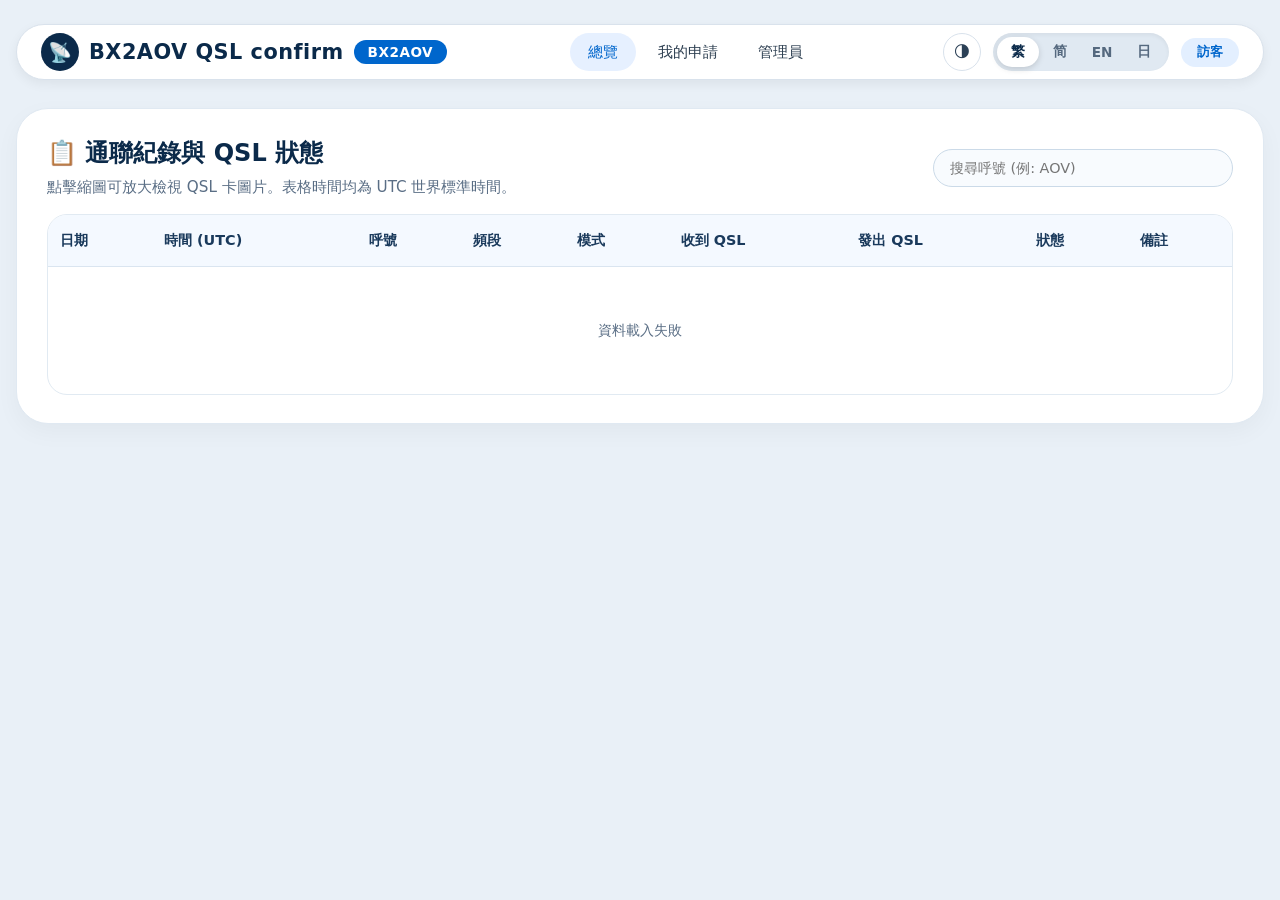
==== index.html @ c05484cc "feat(mail): 申請後自動寄確認信（Resend，可切換 Brevo） - 申請表新增 Email 欄位（必填），submit_qsl_request 新增 8 參數版本 - 新增 send-" ====
<!DOCTYPE html>
<html lang="zh-Hant">
<head>
    <meta charset="UTF-8">
    <meta name="viewport" content="width=device-width, initial-scale=1.0">
    <title>BX2AOV QSL confirm — 通聯紀錄與 QSL 卡交換狀態</title>
    <meta name="description" content="BX2AOV 的業餘無線電通聯紀錄查詢，支援呼號搜尋、QSL 卡片圖片檢視與換卡申請狀態追蹤。表格時間為 UTC。">
    <meta name="author" content="BX2AOV">
    <meta name="theme-color" content="#0b2a4a">
    <meta name="color-scheme" content="light dark">
    <meta name="format-detection" content="telephone=no">
    <link rel="canonical" href="https://bx2aov.top/">
    <link rel="icon" href="favicon.svg" type="image/svg+xml">
    <link rel="apple-touch-icon" href="favicon.svg">
    <link rel="preconnect" href="https://btcsstbtbnejuyexwbpn.supabase.co" crossorigin>
    <link rel="dns-prefetch" href="https://btcsstbtbnejuyexwbpn.supabase.co">

    <meta property="og:type" content="website">
    <meta property="og:site_name" content="BX2AOV QSL confirm">
    <meta property="og:locale" content="zh_TW">
    <meta property="og:title" content="BX2AOV QSL confirm — 通聯紀錄與 QSL 狀態">
    <meta property="og:description" content="查詢 BX2AOV 的通聯紀錄與 QSL 卡交換狀態，支援呼號搜尋與卡片圖片檢視。">
    <meta property="og:url" content="https://bx2aov.top/">
    <meta property="og:image" content="https://btcsstbtbnejuyexwbpn.supabase.co/storage/v1/object/public/qsl-images/1793273956318_21_sent.jpg">
    <meta name="twitter:card" content="summary_large_image">

    <script src="js/theme.js?v=20261101f"></script>
    <link rel="stylesheet" href="css/style.css?v=20261101f">
    <script src="js/api.js?v=20261101f" defer></script>
</head>
<body>
    <a class="skip-link" href="#main">跳到主要內容</a>
    <div class="app-container">
        <header class="header-bar">
            <div class="logo-area">
                <span class="logo-icon">📡</span>
                <span>BX2AOV QSL confirm</span>
                <span class="callsign-badge">BX2AOV</span>
            </div>
            <ul class="nav-links">
                <li><a href="index.html" class="nav-tab active" aria-current="page" data-zh="總覽" data-cn="总览" data-en="Overview" data-ja="概要">總覽</a></li>
                <li><a href="apply.html" class="nav-tab" data-zh="我的申請" data-cn="我的申请" data-en="My Requests" data-ja="申請履歴">我的申請</a></li>
                <li><a href="manage.html" class="nav-tab" data-zh="管理員" data-cn="管理员" data-en="Admin" data-ja="管理者">管理員</a></li>
            </ul>
            
            <div style="display: flex; align-items: center; gap: 12px;">
                <button type="button" id="themeToggle" class="theme-toggle" aria-label="主題">🌗</button>
                <div class="lang-switch" id="langToggle" title="Switch Language" role="radiogroup" aria-label="語言切換">
                    <div class="lang-slider" id="langSlider" aria-hidden="true"></div>
                    <span class="lang-option" data-lang="zh">繁</span>
                    <span class="lang-option" data-lang="cn">简</span>
                    <span class="lang-option" data-lang="en">EN</span>
                    <span class="lang-option" data-lang="ja">日</span>
                </div>
                <div id="loginStatus" style="font-size:0.9rem; color:#2b4056;">
                    <span class="role-badge" data-zh="訪客" data-cn="访客" data-en="Guest" data-ja="ゲスト">訪客</span>
                </div>
            </div>
        </header>

        <main id="main">
        <section class="card">
            <div class="flex-between" style="margin-bottom: 16px;">
                <div>
                    <h2 data-zh="📋 通聯紀錄與 QSL 狀態" data-cn="📋 通联记录与 QSL 状态" data-en="📋 QSO Logs & QSL Status" data-ja="📋 交信記録と QSL ステータス">📋 通聯紀錄與 QSL 狀態</h2>
                    <div class="card-sub" style="margin-bottom: 0;" data-zh="點擊縮圖可放大檢視 QSL 卡圖片。表格時間均為 UTC 世界標準時間。" data-cn="点击缩略图可放大查看 QSL 卡图片。表格时间均为 UTC 世界标准时间。" data-en="Click on thumbnails to enlarge QSL images. All times in the table are UTC." data-ja="サムネイルをクリックするとQSLカード画像が拡大されます。表内の時刻はすべてUTC（協定世界時）です。">點擊縮圖可放大檢視 QSL 卡圖片。表格時間均為 UTC 世界標準時間。</div>
                </div>
                
                <div class="search-box">
                    <label class="sr-only" for="searchInput">搜尋呼號</label>
                    <input type="text" id="searchInput" placeholder="搜尋呼號..." style="text-transform:uppercase;" data-zh-placeholder="搜尋呼號 (例: AOV)" data-cn-placeholder="搜索呼号 (例: AOV)" data-en-placeholder="Search Callsign (e.g. AOV)" data-ja-placeholder="コールサインを検索 (例: AOV)">
                </div>
            </div>
            
            <div class="table-wrapper">
                <table>
                    <caption class="sr-only">通聯紀錄與 QSL 卡交換狀態</caption>
                    <thead>
                        <tr>
                            <th scope="col" data-zh="日期" data-cn="日期" data-en="Date" data-ja="日付">日期</th>
                            <th scope="col" data-zh="時間 (UTC)" data-cn="时间 (UTC)" data-en="Time (UTC)" data-ja="時間 (UTC)">時間 (UTC)</th>
                            <th scope="col" data-zh="呼號" data-cn="呼号" data-en="Callsign" data-ja="コールサイン">呼號</th>
                            <th scope="col" data-zh="頻段" data-cn="频段" data-en="Band" data-ja="バンド">頻段</th>
                            <th scope="col" data-zh="模式" data-cn="模式" data-en="Mode" data-ja="モード">模式</th>
                            <th scope="col" data-zh="收到 QSL" data-cn="收到 QSL" data-en="Rcvd QSL" data-ja="受領 QSL">收到 QSL</th>
                            <th scope="col" data-zh="發出 QSL" data-cn="发出 QSL" data-en="Sent QSL" data-ja="送付 QSL">發出 QSL</th>
                            <th scope="col" data-zh="狀態" data-cn="状态" data-en="Status" data-ja="ステータス">狀態</th>
                            <th scope="col" data-zh="備註" data-cn="备注" data-en="Notes" data-ja="備考">備註</th>
                        </tr>
                    </thead>
                    <tbody id="qsoTableBody">
                        <tr><td colspan="9"><div class="empty-state" data-zh="⏳ 資料載入中..." data-cn="⏳ 数据载入中..." data-en="⏳ Loading data..." data-ja="⏳ データ読み込み中...">⏳ 資料載入中...</div></td></tr>
                    </tbody>
                </table>
            </div>

            <p class="sr-only" role="status" aria-live="polite" id="resultStatus"></p>
        </section>
        </main>
    </div>

    <div class="lightbox" id="lightbox" role="dialog" aria-modal="true" aria-label="QSL 卡片大圖">
        <button type="button" class="lightbox-close" id="lightboxClose" aria-label="關閉">×</button>
        <img id="lightboxImg" src="" alt="QSL 卡大圖">
    </div>

    <div id="toast" class="toast" role="status" aria-live="polite">操作成功</div>

    <!-- Cloudflare Web Analytics：到 Dashboard 取得 token 後，把下面兩行的註解拿掉並填入 token
    <script defer src="https://static.cloudflareinsights.com/beacon.min.js"
            data-cf-beacon='{"token": "在這裡貼上你的 token"}'></script>
    -->
    <script src="js/script.js?v=20261101f" defer></script>
</body>
</html>
---- css/style.css ----
/* ===== Reset ===== */
* { margin: 0; padding: 0; box-sizing: border-box; }
body {
    background: #e9f0f7;
    min-height: 100vh;
    display: flex;
    flex-direction: column;
    align-items: center;
    padding: 24px 16px;
    font-family: 'Segoe UI', Roboto, system-ui, -apple-system, "Noto Sans TC", "Microsoft JhengHei", sans-serif;
    color: #2b4056;
    -webkit-text-size-adjust: 100%;
}
button, input, select, textarea { font: inherit; color: inherit; }

/* ===== 無障礙工具類 ===== */
.sr-only {
    position: absolute; width: 1px; height: 1px; padding: 0; margin: -1px;
    overflow: hidden; clip: rect(0, 0, 0, 0); white-space: nowrap; border: 0;
}
.skip-link {
    position: absolute; left: 16px; top: -80px; z-index: 5000;
    background: #0b2a4a; color: #fff; padding: 12px 22px; border-radius: 0 0 12px 12px;
    font-weight: 600; text-decoration: none; transition: top 0.15s ease;
}
.skip-link:focus { top: 0; }

a:focus-visible,
button:focus-visible,
input:focus-visible,
select:focus-visible,
[tabindex]:focus-visible {
    outline: 3px solid #0066cc;
    outline-offset: 2px;
}
.app-container { width: 100%; max-width: 1300px; } /* 稍微加寬最大寬度 */

/* ===== 頂部橫列 ===== */
.header-bar { display: flex; flex-wrap: wrap; align-items: center; justify-content: space-between; background: #fff; border-radius: 60px; padding: 8px 24px; box-shadow: 0 4px 12px rgba(0,0,0,0.06); margin-bottom: 28px; border: 1px solid #d9e2ec; }
.logo-area { display: flex; align-items: center; gap: 10px; font-weight: 700; font-size: 1.3rem; color: #0b2a4a; letter-spacing: 0.5px; }
.logo-icon { background: #0b2a4a; color: #fff; width: 38px; height: 38px; border-radius: 50%; display: flex; align-items: center; justify-content: center; font-size: 1.2rem; }
.callsign-badge { background: #0066cc; color: #fff; padding: 4px 14px; border-radius: 40px; font-size: 0.85rem; font-weight: 600; letter-spacing: 0.5px; }
.nav-links { display: flex; gap: 4px; flex-wrap: wrap; list-style: none; }
.nav-links a { text-decoration: none; color: #2c3e50; font-weight: 500; padding: 10px 18px; border-radius: 40px; transition: 0.2s; font-size: 0.95rem; }
.nav-links a:hover, .nav-links a.active { background: #e6f0ff; color: #0066cc; }

/* ===== 四國語言滑動開關 ===== */
.lang-switch {
    position: relative;
    display: flex;
    align-items: center;
    background: #e0e9f2;
    border-radius: 40px;
    padding: 4px;
    cursor: pointer;
    width: max-content;
    height: 38px;
    user-select: none;
    box-shadow: inset 0 2px 4px rgba(0,0,0,0.05);
}

.lang-slider {
    position: absolute;
    top: 4px;
    left: 4px;
    width: 42px;
    height: calc(100% - 8px);
    background: #fff;
    border-radius: 30px;
    box-shadow: 0 2px 6px rgba(0,0,0,0.15);
    transition: transform 0.3s cubic-bezier(0.25, 0.8, 0.25, 1);
    z-index: 1;
}

.lang-switch[data-active="cn"] .lang-slider { transform: translateX(42px); }
.lang-switch[data-active="en"] .lang-slider { transform: translateX(84px); }
.lang-switch[data-active="ja"] .lang-slider { transform: translateX(126px); }

.lang-option {
    width: 42px;
    text-align: center;
    font-size: 0.85rem;
    font-weight: 600;
    color: #55697f;
    z-index: 2;
    transition: color 0.3s;
}

.lang-switch[data-active="zh"] .lang-option[data-lang="zh"],
.lang-switch[data-active="cn"] .lang-option[data-lang="cn"],
.lang-switch[data-active="en"] .lang-option[data-lang="en"],
.lang-switch[data-active="ja"] .lang-option[data-lang="ja"] {
    color: #0b2a4a;
}

/* ===== 卡片 ===== */
.card { background: #fff; border-radius: 32px; padding: 28px 30px; box-shadow: 0 8px 24px rgba(0,0,0,0.04); border: 1px solid #e0e9f2; margin-bottom: 28px; }
.card h2 { font-size: 1.5rem; font-weight: 600; color: #0b2a4a; margin-bottom: 8px; display: flex; align-items: center; gap: 8px; }
.card-sub { color: #5a6e85; font-size: 0.95rem; margin-bottom: 22px; }

/* ===== 按鈕 ===== */
.btn { padding: 14px 28px; border-radius: 40px; border: none; font-weight: 600; font-size: 0.95rem; cursor: pointer; transition: 0.2s; display: inline-flex; align-items: center; justify-content: center; gap: 8px; white-space: nowrap; background: #eef3f9; color: #1f3a5f; }
.btn-primary { background: #0b2a4a; color: #fff; }
.btn-primary:hover { background: #123a63; }
.btn-outline { background: transparent; border: 1px solid #b8cee4; }
.btn-outline:hover { background: #eef6ff; border-color: #7aa9d9; }
.btn-sm { padding: 8px 18px; font-size: 0.85rem; }
.btn:disabled { opacity: 0.6; cursor: not-allowed; }

/* ===== 角色標籤 ===== */
.role-badge { padding: 6px 16px; border-radius: 40px; font-size: 0.8rem; font-weight: 600; background: #e3efff; color: #0066cc; display: inline-block; }
.role-badge.admin { background: #fff3e0; color: #b45f06; }

/* ===== 表格 ===== */
.table-wrapper { overflow-x: auto; margin-top: 16px; border-radius: 20px; border: 1px solid #e1eaf2; -webkit-overflow-scrolling: touch; }
table { width: 100%; border-collapse: collapse; font-size: 0.9rem; }
th { background: #f4f9ff; text-align: left; padding: 16px 12px; font-weight: 600; color: #1a3a5c; border-bottom: 1px solid #dae5f0; white-space: nowrap; }
td { padding: 14px 12px; border-bottom: 1px solid #edf2f8; color: #2b4056; vertical-align: middle; }
tr:last-child td { border-bottom: none; }
tr:hover td { background: #fafdff; }

/* 🌟 針對管理後台表格的特製優化，讓它不用左右滑動 */
#adminPanel table { min-width: 100% !important; }
#adminPanel th, #adminPanel td { padding: 10px 8px; font-size: 0.85rem; }

/* ===== 狀態徽章 ===== */
.status-badge { padding: 4px 12px; border-radius: 40px; font-size: 0.8rem; font-weight: 600; display: inline-block; white-space: nowrap; background: #e0e9f2; color: #5a6e85; }
.status-badge.applied { background: #f3e5ff; color: #7b3fa0; }
.status-cell { text-align: center; }
.badge-none { background: #e0e9f2; color: #5a6e85; padding: 4px 12px; border-radius: 40px; font-size: 0.8rem; font-weight: 600; display: inline-block; white-space: nowrap; }
.badge-not-needed { background: #f3e5ff; color: #7b3fa0; padding: 4px 12px; border-radius: 40px; font-size: 0.8rem; font-weight: 600; display: inline-block; white-space: nowrap; }
.badge-pending { background: #fff0d9; color: #b45f06; padding: 4px 12px; border-radius: 40px; font-size: 0.8rem; font-weight: 600; display: inline-block; white-space: nowrap; }
.badge-received { background: #d9f0e0; color: #0e6b3e; padding: 4px 12px; border-radius: 40px; font-size: 0.8rem; font-weight: 600; display: inline-block; white-space: nowrap; }
.badge-sent { background: #e0e7ff; color: #3b4e9e; padding: 4px 12px; border-radius: 40px; font-size: 0.8rem; font-weight: 600; display: inline-block; white-space: nowrap; }
.badge-requested { background: #f3e5ff; color: #7b3fa0; padding: 4px 12px; border-radius: 40px; font-size: 0.8rem; font-weight: 600; display: inline-block; white-space: nowrap; }
.badge-completed { background: #d9f0e0; color: #0e6b3e; padding: 4px 12px; border-radius: 40px; font-size: 0.8rem; font-weight: 600; display: inline-block; white-space: nowrap; }
.badge-completed-dark { background: #0f5132; color: #ffffff; padding: 4px 12px; border-radius: 40px; font-size: 0.8rem; font-weight: 600; display: inline-block; white-space: nowrap; }
.badge-approved { background: #d9f0e0; color: #0e6b3e; padding: 4px 12px; border-radius: 40px; font-size: 0.8rem; font-weight: 600; display: inline-block; white-space: nowrap; }
.badge-rejected { background: #fde8e8; color: #b03030; padding: 4px 12px; border-radius: 40px; font-size: 0.8rem; font-weight: 600; display: inline-block; white-space: nowrap; }
.badge-lotw { background: #eef2ff; color: #3730a3; border: 1px solid #c7d2fe; padding: 3px 9px; border-radius: 40px; font-size: 0.72rem; font-weight: 700; display: inline-block; white-space: nowrap; margin-left: 6px; vertical-align: middle; }
.lotw-chip { margin-top: 6px; display: inline-block; background: #eef2ff; color: #3730a3; border: 1px solid #c7d2fe; border-radius: 40px; padding: 2px 8px; font-size: 0.7rem; font-weight: 700; white-space: nowrap; }

/* ===== 搜尋框 ===== */
.search-box { flex: 1; max-width: 300px; min-width: 200px; }
.search-box input { width: 100%; padding: 10px 16px; border-radius: 40px; border: 1.5px solid #cbdae8; font-size: 0.9rem; background: #f8fbfe; outline: none; transition: 0.25s; font-family: inherit; }
.search-box input:focus { border-color: #0066cc; background: #ffffff; box-shadow: 0 0 0 4px rgba(0, 102, 204, 0.15); }

/* ===== 篩選下拉選單 ===== */
.filter-select {
    padding: 10px 16px;
    border-radius: 40px;
    border: 1.5px solid #cbdae8;
    font-size: 0.9rem;
    background: #ffffff;
    color: #1f3a5f;
    outline: none;
    cursor: pointer;
    font-family: inherit;
    transition: 0.25s;
}
.filter-select:focus {
    border-color: #0066cc;
    box-shadow: 0 0 0 4px rgba(0, 102, 204, 0.15);
}

/* ===== 管理員登入與表單 ===== */
.admin-login-box { background: #f8fbfe; padding: 24px 28px; border-radius: 24px; border: 1px solid #dbe7f3; display: flex; flex-direction: column; gap: 16px; max-width: 400px; margin: 0 auto; }
.admin-login-box input { width: 100%; height: 50px; padding: 10px 20px; border-radius: 12px; border: 1px solid #cbdae8; font-size: 1rem; outline: none; background: #fff; }
.admin-login-box input:focus { border-color: #0066cc; box-shadow: 0 0 0 3px rgba(0,102,204,0.1); }
.admin-login-box .btn { width: 100%; padding: 14px; border-radius: 12px; }

.admin-upload-grid { display: flex; flex-wrap: wrap; gap: 20px; margin-bottom: 24px; }
.admin-upload-grid > div { flex: 1; min-width: 250px; }
.manual-form { display: flex; flex-direction: column; gap: 10px; }
.manual-form input, .manual-form select { padding: 12px 18px; border-radius: 12px; border: 1.5px solid #cbdae8; outline: none; font-family: inherit; font-size: 1rem; background: #f8fbfe; color: #2b4056; }
.manual-form input:focus, .manual-form select:focus { border-color: #0066cc; background: #fff; box-shadow: 0 0 0 4px rgba(0,102,204,0.15); }

/* ===== 上傳區與縮圖 ===== */
.upload-zone { border: 2px dashed #b8cee4; border-radius: 24px; padding: 32px 24px; text-align: center; background: #fbfdff; transition: 0.2s; }
.upload-zone:hover { border-color: #0066cc; background: #f4faff; }
.upload-label { display: inline-block; background: #0b2a4a; color: #fff; padding: 12px 32px; border-radius: 40px; cursor: pointer; font-weight: 500; transition: 0.2s; margin-bottom: 8px; }
.upload-label:hover { background: #123a63; }
.file-hint { color: #6b8199; font-size: 0.85rem; margin-top: 8px; }
.file-name { margin-top: 12px; font-size: 0.9rem; color: #1f3a5f; font-weight: 500; }
.upload-btns { display: flex; gap: 6px; flex-wrap: wrap; align-items: center; }
.upload-btns label { cursor: pointer; padding: 6px 12px; border-radius: 40px; font-size: 0.78rem; font-weight: 600; border: 1px solid #b8cee4; background: #fff; transition: 0.15s; display: inline-flex; align-items: center; gap: 4px; white-space: nowrap; }
.upload-btns label:hover { background: #eef6ff; border-color: #7aa9d9; }
.upload-btns input[type="file"] { display: none; }
.qsl-thumb { width: 40px; height: 28px; object-fit: cover; border-radius: 4px; border: 1px solid #dbe7f3; cursor: pointer; transition: 0.15s; background: #f4f9ff; }
.qsl-thumb:hover { transform: scale(1.05); border-color: #0066cc; }
.qsl-thumb-empty { width: 40px; height: 28px; border-radius: 4px; border: 1px dashed #cbdae8; display: flex; align-items: center; justify-content: center; color: #b8cee4; font-size: 1rem; background: #fbfdff; }

/* ===== 燈箱與 Toast ===== */
.lightbox { position: fixed; top: 0; left: 0; width: 100%; height: 100%; background: rgba(0,0,0,0.75); display: none; align-items: center; justify-content: center; z-index: 2000; padding: 24px; }
.lightbox.show { display: flex; }
.lightbox img { max-width: 90%; max-height: 85vh; border-radius: 16px; box-shadow: 0 20px 60px rgba(0,0,0,0.5); background: #fff; padding: 8px; }
.lightbox-close {
    position: absolute; top: 24px; right: 32px; color: #fff; font-size: 2rem;
    cursor: pointer; line-height: 1; background: transparent; border: 0;
    width: 44px; height: 44px; border-radius: 50%; display: flex; align-items: center; justify-content: center;
}
.lightbox-close:hover { opacity: 0.7; background: rgba(255,255,255,0.12); }
.toast { position: fixed; bottom: 30px; left: 50%; transform: translateX(-50%) translateY(20px); background: #0b2a4a; color: #fff; padding: 14px 32px; border-radius: 60px; font-weight: 500; font-size: 0.95rem; opacity: 0; pointer-events: none; transition: 0.3s ease; box-shadow: 0 12px 28px rgba(0,0,0,0.2); z-index: 3000; white-space: nowrap; }
.toast.show { opacity: 1; transform: translateX(-50%) translateY(0); }
.flex-between { display: flex; flex-wrap: wrap; align-items: center; justify-content: space-between; gap: 16px; }
.empty-state { text-align: center; padding: 40px 20px; color: #5a6e85; }

/* ===== 響應式 (手機版優化) ===== */
@media (max-width: 700px) {
    .header-bar { flex-direction: column; border-radius: 24px; padding: 16px; gap: 16px; }
    .nav-links { justify-content: center; width: 100%; }
    .nav-links a { padding: 8px 14px; font-size: 0.85rem; }
    .header-bar > div:last-child { width: 100%; justify-content: center; margin-top: 4px; }
    .card { padding: 20px 18px; border-radius: 24px; }
    
    /* 手機版表格調整 */
    #adminPanel table { font-size: 0.75rem; min-width: 800px; }
    #adminPanel th, #adminPanel td { padding: 8px 4px; }
    .search-box { max-width: 100%; width: 100%; margin-top: 10px; }
}

/* ===== 減少動態效果（作業系統設定） ===== */
@media (prefers-reduced-motion: reduce) {
    *, *::before, *::after {
        animation-duration: 0.01ms !important;
        animation-iteration-count: 1 !important;
        transition-duration: 0.01ms !important;
        scroll-behavior: auto !important;
    }
}
/* ===== 高對比模式 ===== */
@media (prefers-contrast: more) {
    th { color: #0b2a4a; }
    td { color: #14293f; }
    .card-sub, .empty-state { color: #41586f; }
}

/* ===== 管理頁統計面板 ===== */
.stat-panel { background: #f8fbfe; border: 1px solid #dbe7f3; border-radius: 16px; padding: 16px; }
.stat-track { background: #e0e9f2; height: 10px; border-radius: 5px; overflow: hidden; margin-bottom: 10px; }
.muted-label { color: #5a6e85; }
.stat-text { color: #1a3a5c; font-weight: bold; }

/* ===== 後台表格：狀態選單與操作按鈕 ===== */
.status-select-change {
    padding: 6px 8px;
    border-radius: 40px;
    border: 1px solid #cbdae8;
    font-size: 0.8rem;
    background: #fff;
    color: #1f3a5f;
    cursor: pointer;
    outline: none;
    max-width: 11em;
}
.btn-del-img { background: #fde8e8; color: #b03030; border: none; padding: 4px 6px; border-radius: 4px; cursor: pointer; font-size: 0.75rem; margin-left: 4px; }
.btn-delete-record { background: #0b2a4a; color: #fff; border: none; padding: 6px 10px; border-radius: 6px; cursor: pointer; font-size: 0.75rem; white-space: nowrap; }
.btn-delete-req { background: #fde8e8; color: #b03030; border: none; padding: 4px 8px; border-radius: 4px; cursor: pointer; font-size: 0.75rem; white-space: nowrap; }
.btn-approve-req { background: #d9f0e0; color: #0e6b3e; border: none; padding: 4px 10px; border-radius: 4px; cursor: pointer; font-size: 0.8rem; }
.btn-reject-req { background: #fff0d9; color: #b45f06; border: none; padding: 4px 10px; border-radius: 4px; cursor: pointer; font-size: 0.8rem; }

.req-card { margin-bottom: 10px; padding: 10px; background: #f8fbfe; border: 1px solid #e0e9f2; border-radius: 8px; position: relative; }
.req-call { color: #7b3fa0; font-size: 0.95rem; }
.req-detail { font-size: 0.85rem; color: #333; margin-bottom: 8px; line-height: 1.4; }
.req-empty { color: #a0b2c6; font-size: 0.85rem; }

.reminder-chip { font-size: 0.7rem; margin-top: 4px; }
.warn-chip { color: #b45f06; background: #fff0d9; padding: 2px 6px; border-radius: 4px; display: inline-block; }
.ok-chip { color: #0e6b3e; }

/* ===== 主題切換按鈕 ===== */
.theme-toggle {
    width: 38px;
    height: 38px;
    border-radius: 50%;
    border: 1px solid #d9e2ec;
    background: #fff;
    cursor: pointer;
    font-size: 1rem;
    line-height: 1;
    display: inline-flex;
    align-items: center;
    justify-content: center;
    transition: background 0.2s, border-color 0.2s;
    padding: 0;
}
.theme-toggle:hover { background: #eef6ff; border-color: #7aa9d9; }

/* ===== 深色模式（由 js/theme.js 設定 html[data-theme]） ===== */
html[data-theme="dark"] { color-scheme: dark; }

html[data-theme="dark"] body { background: #0b1220; color: #cfdceb; }

html[data-theme="dark"] .header-bar { background: #131c2e; border-color: #24314a; box-shadow: 0 4px 16px rgba(0,0,0,.45); }
html[data-theme="dark"] .logo-area { color: #e6edf7; }

html[data-theme="dark"] .nav-links a { color: #b9c9dd; }
html[data-theme="dark"] .nav-links a:hover,
html[data-theme="dark"] .nav-links a.active { background: rgba(56,189,248,.14); color: #7dd3fc; }

html[data-theme="dark"] .theme-toggle { background: #1e2b42; border-color: #3a4a66; color: #d7e3f4; }
html[data-theme="dark"] .theme-toggle:hover { background: #26364f; border-color: #5b7ba6; }

html[data-theme="dark"] .lang-switch { background: #1b263c; box-shadow: inset 0 2px 4px rgba(0,0,0,.4); }
html[data-theme="dark"] .lang-slider { background: #2f405c; box-shadow: 0 2px 6px rgba(0,0,0,.5); }
html[data-theme="dark"] .lang-option { color: #8fa3bd; }
html[data-theme="dark"] .lang-switch[data-active="zh"] .lang-option[data-lang="zh"],
html[data-theme="dark"] .lang-switch[data-active="cn"] .lang-option[data-lang="cn"],
html[data-theme="dark"] .lang-switch[data-active="en"] .lang-option[data-lang="en"],
html[data-theme="dark"] .lang-switch[data-active="ja"] .lang-option[data-lang="ja"] { color: #e6edf7; }

html[data-theme="dark"] .card { background: #131c2e; border-color: #24314a; box-shadow: 0 8px 28px rgba(0,0,0,.35); }
html[data-theme="dark"] .card h2,
html[data-theme="dark"] .card h3 { color: #e6edf7 !important; }
html[data-theme="dark"] .card-sub { color: #9fb2c9; }
html[data-theme="dark"] .muted-label { color: #9fb2c9; }
html[data-theme="dark"] .stat-text { color: #cfe0f2; }

html[data-theme="dark"] .btn { background: #1e2b42; color: #d7e3f4; }
html[data-theme="dark"] .btn-primary { background: #1e5fa8; color: #fff; }
html[data-theme="dark"] .btn-primary:hover { background: #2a72c4; }
html[data-theme="dark"] .btn-outline { border-color: #3a4a66; color: #c2d3e6; }
html[data-theme="dark"] .btn-outline:hover { background: rgba(56,189,248,.12); border-color: #5b7ba6; }
html[data-theme="dark"] #btnQuery { background: #1e5fa8 !important; }

html[data-theme="dark"] .role-badge { background: rgba(56,189,248,.16); color: #7dd3fc; }
html[data-theme="dark"] .role-badge.admin { background: rgba(251,146,60,.16); color: #fdba74; }

html[data-theme="dark"] .table-wrapper { border-color: #24314a; }
html[data-theme="dark"] th { background: #182238; color: #b9cbe2; border-bottom-color: #24314a; }
html[data-theme="dark"] td { color: #cfdceb; border-bottom-color: #1f2c42; }
html[data-theme="dark"] tr:hover td { background: #17223a; }

html[data-theme="dark"] .search-box input,
html[data-theme="dark"] .filter-select,
html[data-theme="dark"] .admin-login-box,
html[data-theme="dark"] .manual-form input,
html[data-theme="dark"] .manual-form select {
    background-color: #182238 !important;
    color: #d7e3f4 !important;
    border-color: #2f405c !important;
}
html[data-theme="dark"] .search-box input::placeholder { color: #6d8199; }
html[data-theme="dark"] .admin-login-box { border-color: #24314a; }

html[data-theme="dark"] .upload-zone { background: #131c2e; border-color: #3a4a66; }
html[data-theme="dark"] .upload-zone:hover { background: #16223a; border-color: #5b7ba6; }
html[data-theme="dark"] .upload-label { background: #1e5fa8; }
html[data-theme="dark"] .file-hint { color: #93a4bf; }
html[data-theme="dark"] .qsl-thumb { background: #182238; border-color: #24314a; }

html[data-theme="dark"] .empty-state { color: #9fb2c9; }
html[data-theme="dark"] .toast { background: #1e2b42; }

html[data-theme="dark"] .stat-panel { background: #182238; border-color: #24314a; }
html[data-theme="dark"] .stat-track { background: #22304a; }

html[data-theme="dark"] .badge-none,
html[data-theme="dark"] .status-badge { background: rgba(148,163,184,.18); color: #c3d0e0; }
html[data-theme="dark"] .badge-pending { background: rgba(251,191,36,.16); color: #fbbf24; }
html[data-theme="dark"] .badge-received,
html[data-theme="dark"] .badge-approved,
html[data-theme="dark"] .badge-completed { background: rgba(52,211,153,.16); color: #34d399; }
html[data-theme="dark"] .badge-sent { background: rgba(129,140,248,.18); color: #a5b4fc; }
html[data-theme="dark"] .badge-not-needed,
html[data-theme="dark"] .badge-requested,
html[data-theme="dark"] .status-badge.applied { background: rgba(167,139,250,.18); color: #c4b5fd; }
html[data-theme="dark"] .badge-rejected { background: rgba(248,113,113,.16); color: #f87171; }
html[data-theme="dark"] .badge-completed-dark { background: #17603c; color: #fff; }
html[data-theme="dark"] .badge-lotw,
html[data-theme="dark"] .lotw-chip { background: rgba(129,140,248,.18); color: #a5b4fc; border-color: rgba(129,140,248,.35); }

/* 後台表格元件 */
html[data-theme="dark"] .status-select-change { background-color: #182238 !important; color: #d7e3f4 !important; border-color: #2f405c !important; }

/* 深色模式的下拉箭頭改成淺色 */
html[data-theme="dark"] select.filter-select,
html[data-theme="dark"] select.status-select-change,
html[data-theme="dark"] .manual-form select,
html[data-theme="dark"] #countryCode {
    background-image: url("data:image/svg+xml;charset=utf-8,%3Csvg xmlns='http://www.w3.org/2000/svg' width='12' height='8' viewBox='0 0 12 8'%3E%3Cpath fill='none' stroke='%23d7e3f4' stroke-width='2' stroke-linecap='round' stroke-linejoin='round' d='M1 1.5 6 6.5l5-5'/%3E%3C/svg%3E") !important;
    background-repeat: no-repeat !important;
    background-size: 12px 8px !important;
    background-position: right 14px center !important;
}
html[data-theme="dark"] select.status-select-change { background-position: right 8px center !important; }
html[data-theme="dark"] #countryCode { background-position: right 10px center !important; }
html[data-theme="dark"] .upload-btns label { background: #1e2b42; border-color: #3a4a66; color: #c2d3e6; }
html[data-theme="dark"] .upload-btns label:hover { background: #26364f; border-color: #5b7ba6; }
html[data-theme="dark"] .btn-del-img,
html[data-theme="dark"] .btn-delete-req { background: rgba(248,113,113,.16); color: #f87171; }
html[data-theme="dark"] .btn-delete-record { background: #1e5fa8; color: #fff; }
html[data-theme="dark"] .btn-approve-req { background: rgba(52,211,153,.16); color: #34d399; }
html[data-theme="dark"] .btn-reject-req { background: rgba(251,191,36,.16); color: #fbbf24; }
html[data-theme="dark"] .req-card { background: #182238; border-color: #24314a; }
html[data-theme="dark"] .req-call { color: #c4b5fd; }
html[data-theme="dark"] .req-detail { color: #cfdceb; }
html[data-theme="dark"] .req-empty { color: #7f92a8; }
html[data-theme="dark"] .warn-chip { background: rgba(251,191,36,.16); color: #fbbf24; }
html[data-theme="dark"] .ok-chip { color: #34d399; }

/* ===== 下拉選單統一外觀（自訂箭頭，避免文字壓到箭頭） ===== */
select.filter-select,
select.status-select-change,
.manual-form select,
#countryCode {
    -webkit-appearance: none;
    appearance: none;
    background-image: url("data:image/svg+xml;charset=utf-8,%3Csvg xmlns='http://www.w3.org/2000/svg' width='12' height='8' viewBox='0 0 12 8'%3E%3Cpath fill='none' stroke='%231f3a5f' stroke-width='2' stroke-linecap='round' stroke-linejoin='round' d='M1 1.5 6 6.5l5-5'/%3E%3C/svg%3E");
    background-repeat: no-repeat;
    background-position: right 14px center;
    background-size: 12px 8px;
    padding-right: 38px;
}
select.status-select-change {
    background-position: right 8px center;
    padding-right: 28px;
    max-width: 12em;
}
#countryCode {
    background-position: right 10px center;
    padding-right: 32px !important;
}
/* 下拉展開的選項也要有正確配色（深色模式很容易變成白底白字） */
select option {
    background-color: #ffffff;
    color: #1f3a5f;
}
html[data-theme="dark"] select option {
    background-color: #182238;
    color: #d7e3f4;
}

/* ===== 自訂下拉選單（原生清單無法套圓角，改用按鈕＋清單） ===== */
.cs-wrap { position: relative; display: inline-block; vertical-align: middle; max-width: 100%; }
.cs-native {
    position: absolute !important;
    width: 1px !important;
    height: 1px !important;
    opacity: 0 !important;
    pointer-events: none !important;
    margin: 0 !important;
    padding: 0 !important;
    border: 0 !important;
}
.cs-trigger {
    display: inline-flex;
    align-items: center;
    justify-content: space-between;
    gap: 10px;
    font: inherit;
    cursor: pointer;
    background: #fff;
    color: #1f3a5f;
    border: 1.5px solid #cbdae8;
    border-radius: 40px;
    padding: 10px 16px;
    transition: border-color 0.2s, box-shadow 0.2s;
    white-space: nowrap;
    max-width: 100%;
}
.cs-trigger:hover { border-color: #7aa9d9; }
.cs-trigger:focus-visible { outline: 3px solid #0066cc; outline-offset: 2px; }
.cs-trigger:disabled { opacity: 0.6; cursor: not-allowed; }
.cs-trigger.cs-status { border-width: 1px; padding: 6px 14px; font-size: 0.8rem; min-width: 7.5em; }
.cs-trigger.cs-country { border-width: 1px; border-radius: 8px; padding: 10px 12px; }
.cs-label { overflow: hidden; text-overflow: ellipsis; }
.cs-arrow {
    width: 0; height: 0; flex: none;
    border-left: 5px solid transparent;
    border-right: 5px solid transparent;
    border-top: 6px solid currentColor;
    opacity: 0.65;
}
.cs-menu {
    position: fixed;
    z-index: 4000;
    max-height: 60vh;
    overflow-y: auto;
    background: #fff;
    border: 1px solid #dbe7f3;
    border-radius: 16px;
    box-shadow: 0 14px 36px rgba(11, 42, 74, 0.18);
    padding: 6px;
}
.cs-option {
    padding: 9px 14px;
    border-radius: 10px;
    cursor: pointer;
    font-size: 0.9rem;
    color: #1f3a5f;
    white-space: nowrap;
}
.cs-option.is-active { background: #e6f0ff; color: #0066cc; }
.cs-option[aria-selected="true"] { font-weight: 600; }
.cs-option.is-disabled { opacity: 0.45; cursor: default; }

html[data-theme="dark"] .cs-trigger { background-color: #182238; color: #d7e3f4; border-color: #2f405c; }
html[data-theme="dark"] .cs-trigger:hover { border-color: #5b7ba6; }
html[data-theme="dark"] .cs-menu { background: #182238; border-color: #2f405c; box-shadow: 0 14px 36px rgba(0, 0, 0, 0.45); }
html[data-theme="dark"] .cs-option { color: #d7e3f4; }
html[data-theme="dark"] .cs-option.is-active { background: rgba(56, 189, 248, 0.16); color: #7dd3fc; }

/* ===== 列印（管理頁印地址用） ===== */
@media print {
    body { background: #fff !important; padding: 0; color: #000; }
    .header-bar,
    .skip-link,
    .upload-zone,
    .admin-login-box,
    .search-box,
    .filter-select,
    .theme-toggle,
    .lang-switch,
    #paginationContainer,
    #loginSection,
    #btnBuildThumbs,
    #thumbProgress,
    [class*="btn-delete"] { display: none !important; }

    .card { box-shadow: none !important; border: none !important; padding: 0 !important; margin: 0 0 16px !important; background: #fff !important; }
    .card h2, .card h3 { color: #000 !important; }
    .card-sub { color: #333 !important; }
    .table-wrapper { overflow: visible !important; border: 1px solid #999 !important; }
    table { font-size: 10pt; }
    th { background: #eee !important; color: #000 !important; }
    td { color: #000 !important; border-bottom: 1px solid #ccc !important; }
    tr { page-break-inside: avoid; }
    tr:hover td { background: transparent !important; }
    .btn, button, label.upload-label { display: none !important; }
    a[href]::after { content: "" !important; }
}
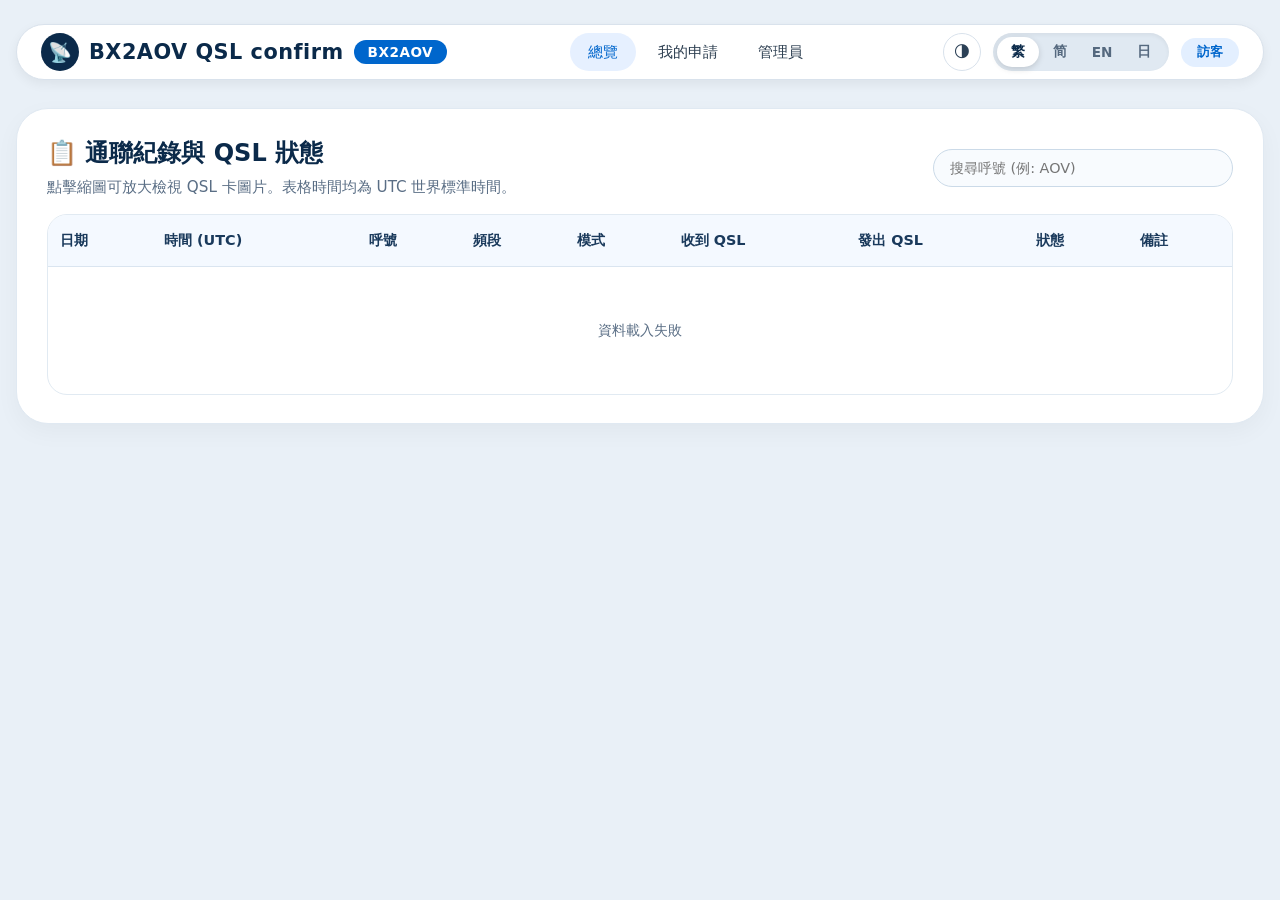
==== commit c41e80e0: "feat(apply): 已交換完成／無需換卡的通聯不再提供申請 查詢結果中 status 為 completed 或 not_needed 的紀錄不顯示勾選框， 避免已經交換完的卡片還被重複申請。" ====
--- a/index.html
+++ b/index.html
@@ -24,9 +24,9 @@
     <meta property="og:image" content="https://btcsstbtbnejuyexwbpn.supabase.co/storage/v1/object/public/qsl-images/1793273956318_21_sent.jpg">
     <meta name="twitter:card" content="summary_large_image">
 
-    <script src="js/theme.js?v=20261101f"></script>
-    <link rel="stylesheet" href="css/style.css?v=20261101f">
-    <script src="js/api.js?v=20261101f" defer></script>
+    <script src="js/theme.js?v=20261101i"></script>
+    <link rel="stylesheet" href="css/style.css?v=20261101i">
+    <script src="js/api.js?v=20261101i" defer></script>
 </head>
 <body>
     <a class="skip-link" href="#main">跳到主要內容</a>
@@ -110,6 +110,6 @@
     <script defer src="https://static.cloudflareinsights.com/beacon.min.js"
             data-cf-beacon='{"token": "在這裡貼上你的 token"}'></script>
     -->
-    <script src="js/script.js?v=20261101f" defer></script>
+    <script src="js/script.js?v=20261101i" defer></script>
 </body>
 </html>
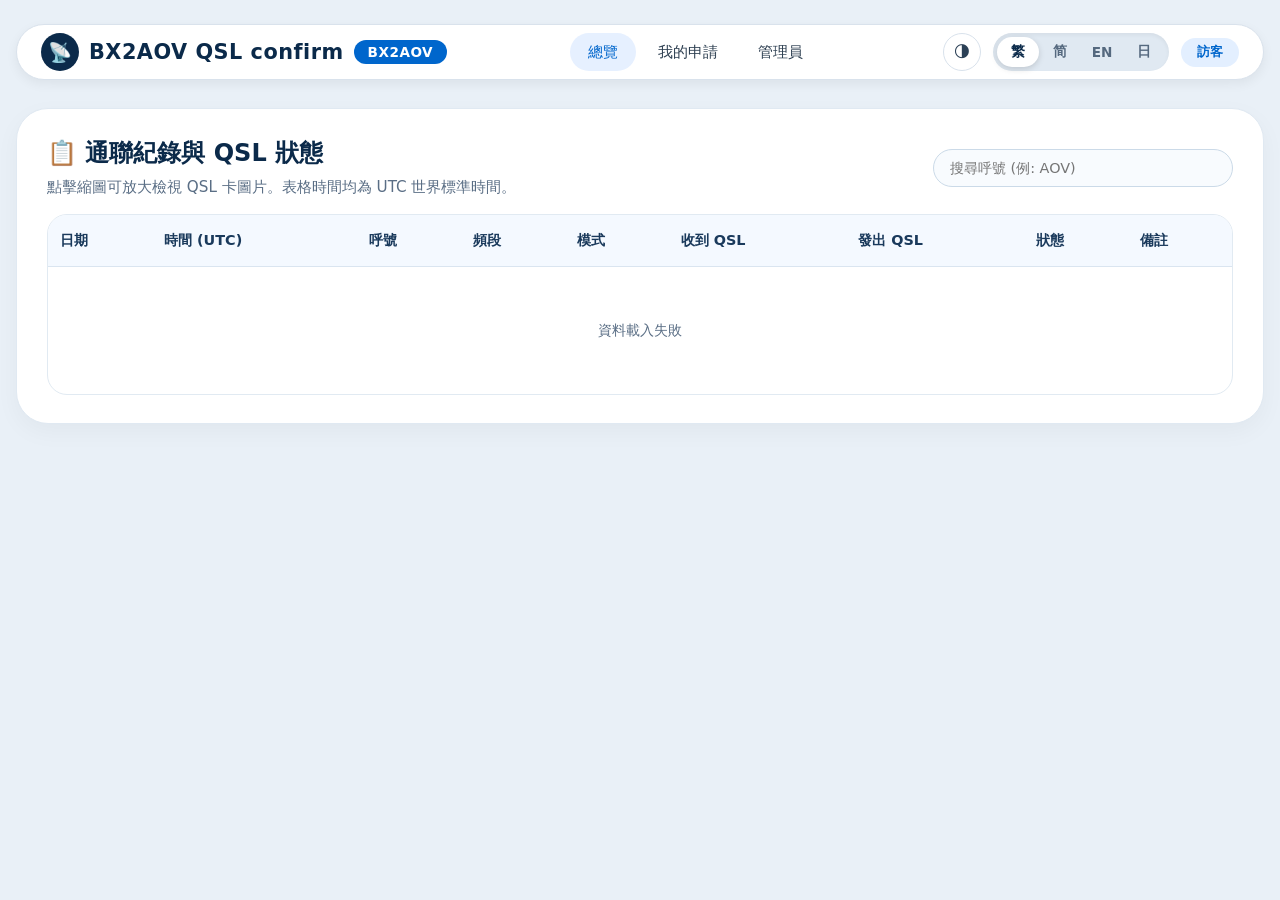
==== commit 677bdb97: "feat(apply): 同呼號已寄過卡片就不再受理；管理頁可開放新卡 - 查詢結果：同一呼號只要有一筆 status = sent / completed，   其他通聯一律顯示「已寄出卡片」不給勾" ====
--- a/index.html
+++ b/index.html
@@ -24,9 +24,9 @@
     <meta property="og:image" content="https://btcsstbtbnejuyexwbpn.supabase.co/storage/v1/object/public/qsl-images/1793273956318_21_sent.jpg">
     <meta name="twitter:card" content="summary_large_image">
 
-    <script src="js/theme.js?v=20261101i"></script>
-    <link rel="stylesheet" href="css/style.css?v=20261101i">
-    <script src="js/api.js?v=20261101i" defer></script>
+    <script src="js/theme.js?v=20261101j"></script>
+    <link rel="stylesheet" href="css/style.css?v=20261101j">
+    <script src="js/api.js?v=20261101j" defer></script>
 </head>
 <body>
     <a class="skip-link" href="#main">跳到主要內容</a>
@@ -110,6 +110,6 @@
     <script defer src="https://static.cloudflareinsights.com/beacon.min.js"
             data-cf-beacon='{"token": "在這裡貼上你的 token"}'></script>
     -->
-    <script src="js/script.js?v=20261101i" defer></script>
+    <script src="js/script.js?v=20261101j" defer></script>
 </body>
 </html>
--- a/css/style.css
+++ b/css/style.css
@@ -139,6 +139,11 @@
 .badge-rejected { background: #fde8e8; color: #b03030; padding: 4px 12px; border-radius: 40px; font-size: 0.8rem; font-weight: 600; display: inline-block; white-space: nowrap; }
 .badge-lotw { background: #eef2ff; color: #3730a3; border: 1px solid #c7d2fe; padding: 3px 9px; border-radius: 40px; font-size: 0.72rem; font-weight: 700; display: inline-block; white-space: nowrap; margin-left: 6px; vertical-align: middle; }
 .lotw-chip { margin-top: 6px; display: inline-block; background: #eef2ff; color: #3730a3; border: 1px solid #c7d2fe; border-radius: 40px; padding: 2px 8px; font-size: 0.7rem; font-weight: 700; white-space: nowrap; }
+.open-chip { margin-top: 6px; display: inline-block; background: #fff4e5; color: #b45309; border: 1px solid #fcd9a5; border-radius: 40px; padding: 2px 8px; font-size: 0.7rem; font-weight: 700; white-space: nowrap; }
+.btn-open-apply { background: #e6f0ff; color: #0b4a8f; border: 1px solid #c7d2fe; padding: 6px 10px; border-radius: 40px; cursor: pointer; font-size: 0.72rem; font-weight: 700; white-space: nowrap; margin: 0 4px 4px 0; }
+.btn-open-apply:hover { background: #d7e8ff; }
+.btn-open-apply.is-open { background: #fff4e5; color: #b45309; border-color: #fcd9a5; }
+.btn-open-apply.is-open:hover { background: #ffe9cc; }
 
 /* ===== 搜尋框 ===== */
 .search-box { flex: 1; max-width: 300px; min-width: 200px; }
@@ -369,6 +374,9 @@
 html[data-theme="dark"] .badge-completed-dark { background: #17603c; color: #fff; }
 html[data-theme="dark"] .badge-lotw,
 html[data-theme="dark"] .lotw-chip { background: rgba(129,140,248,.18); color: #a5b4fc; border-color: rgba(129,140,248,.35); }
+html[data-theme="dark"] .open-chip { background: rgba(251,191,36,.16); color: #fbbf24; border-color: rgba(251,191,36,.35); }
+html[data-theme="dark"] .btn-open-apply { background: rgba(56,189,248,.14); color: #7dd3fc; border-color: rgba(56,189,248,.3); }
+html[data-theme="dark"] .btn-open-apply.is-open { background: rgba(251,191,36,.16); color: #fbbf24; border-color: rgba(251,191,36,.35); }
 
 /* 後台表格元件 */
 html[data-theme="dark"] .status-select-change { background-color: #182238 !important; color: #d7e3f4 !important; border-color: #2f405c !important; }
